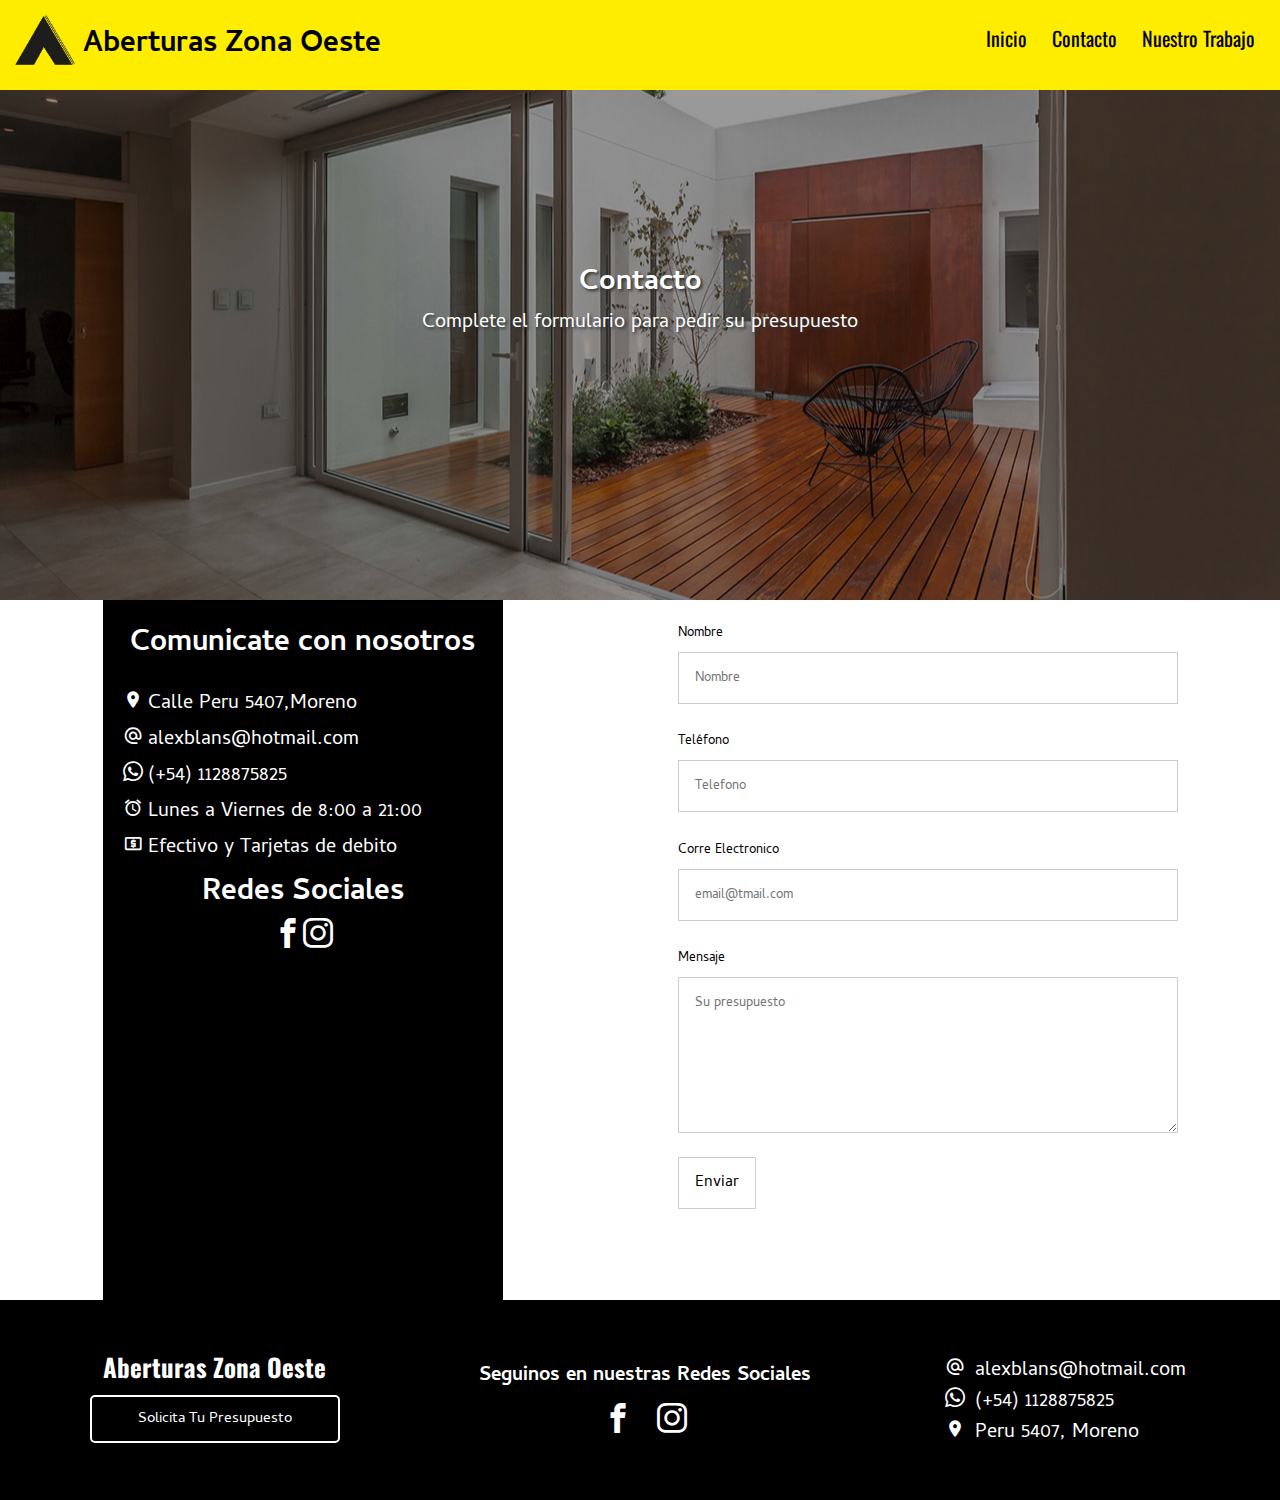
==== contacto.html @ d7ed2b97 "Add files via upload" ====
<!DOCTYPE html>
<html lang="es">

<head>
    <meta charset="UTF-8">
    <link rel="stylesheet" href="css/style.css">
    <link rel="stylesheet" href="css/icono1.css">
    <meta name="viewport" content="width=device-width, initial-scale=1.0">
    <title>Aberturas</title>
</head>

<body>
    <header class="header">
        <div class="contenedor menu">
            <div class="logo">
                <a href="">
                    <img src="img/logo2sin.png" alt="">
                    <h1><strong>Aberturas Zona Oeste</strong></h1>
                </a>

            </div>
            <div class="nav">
                <nav>
                    <a href="index.html">Inicio</a>
                    <a href="contacto.html">Contacto</a>
                    <a href="#">Nuestro Trabajo</a>
                </nav>
            </div>
        </div>
    </header>
    <section class=" banner">
        <div class="contenedor">
            <h2>Contacto</h2>
            <p>Complete el formulario para pedir su presupuesto</p>
        </div>
    </section>
    
    <section class="section section_contacto">
        <div class="contenedor contenedor_contacto">
            <div class="contacto">
                <h5>Comunicate con nosotros</h5>
                <ul>
                    <li class="icon-location_on"><a href="">Calle Peru 5407,Moreno</a></li>
                    <li class="icon-alternate_email"><a href="">alexblans@hotmail.com</a></li>
                    <li class="icon-whatsapp"><a href="">(+54) 1128875825</a></li>
                    <li class="icon-access_alarm"><span>Lunes a Viernes de 8:00 a 21:00</span></li>
                    <li class="icon-local_atm"><span>Efectivo y Tarjetas de debito</span></li>
                </ul>
                <div class="contenedor_redes">
                    <h5>Redes Sociales</h5>
                    <div class="redes">
                        <a href="#" class="icon-facebook"></a>
                        <a href="#" class="icon-instagram"></a>
                    </div>
                </div>
                <div class=""><iframe
                        src="https://www.google.com/maps/embed?pb=!1m18!1m12!1m3!1d3283.2172328992515!2d-58.791821384813176!3d-34.6239502804543!2m3!1f0!2f0!3f0!3m2!1i1024!2i768!4f13.1!3m3!1m2!1s0x95bc942e04dc6b07%3A0x7476371731aaed23!2sPer%C3%BA%205407%2C%20B1743BJM%20Moreno%2C%20Provincia%20de%20Buenos%20Aires!5e0!3m2!1ses!2sar!4v1594683663315!5m2!1ses!2sar"
                        width="400" height="316" frameborder="0" style="border:0;" allowfullscreen=""
                        aria-hidden="false" tabindex="0"></iframe></div>

            </div>
            <aside class="formulario">
                <div class="contendor_formulario">
                    <form id="fs-frm" name="simple-contact-form" accept-charset="utf-8"
                        action="https://formspree.io/YOUR_EMAIL_HERE" method="post">
                        <fieldset id="fs-frm-inputs">
                            <label for="full-name">Nombre</label>
                            <input type="text" name="name" id="full-name" placeholder="Nombre" required="">
                            <label class="label" for="tel">Teléfono</label>
                            <input class="input" type="tel" name="Telefono" placeholder="Telefono" id="tel">
                            <label for="email-address">Corre Electronico</label>
                            <input type="email" name="_replyto" id="email-address" placeholder="email@tmail.com"
                                required="">
                            <label for="message">Mensaje</label>
                            <textarea rows="5" name="message" id="message" placeholder="Su presupuesto"
                                required=""></textarea>
                            <input type="hidden" name="_subject" id="email-subject" value="Contact Form Submission">
                        </fieldset>
                        <input type="submit" value="Enviar">
                    </form>
                    <style>
                        /* reset */
                    </style>
                    <!-- <form class="formulario">
                    <label class="label" for="nombre">Nombre</label>
                    <input class="input" type="text" name="Nombre" placeholder="Nombre" id="nombre">
                        <label class="label" for="tel">Numero telefonico</label>
                        <input class="input" type="tel" name="Telefono" placeholder="Telefono" id="tel">
                            <label class="label" for="email">Correo Electronico</label>
                            <input class="input" type="email" name="Correo eletronico" placeholder="Correo eletronico" id="email">
                                <input class="boton" type="submit" value="Enviar">	
                </form> -->
                </div>
            </aside>
        </div>
    </section>
    <footer>
        <div class="contenedor">
            <div class="solicitatupresupuesto margen">
                <h2>Aberturas Zona Oeste</h2>
                <a href="#">Solicita Tu Presupuesto</a>
            </div>
            <div class="redes margen">
                <h4>Seguinos en nuestras Redes Sociales</h4>
                <div class="sociales">
                    <a href="#" class="icon-facebook"></a>
                    <a href="#" class="icon-instagram"></a>
                </div>
            </div>
            <div class="direcciones margen">
                <ul>
                    <li class="icon-alternate_email"><a href="">alexblans@hotmail.com</a></li>
                    <li class="icon-whatsapp"><a href="">(+54) 1128875825</a></li>
                    <li class="icon-location_on"><a href="">Peru 5407, Moreno</a></li>


                </ul>
            </div>

        </div>
    </footer>
</body>

</html>
---- css/style.css ----
@import url('https://fonts.googleapis.com/css2?family=Audiowide&family=Cambay&display=swap');
@import url('https://fonts.googleapis.com/css2?family=Oswald&display=swap');
@import url(header.css);
@import url(banner.css);
@import url(titulos.css);
@import url(cards.css);
@import url(scontacto.css);
@import url(footer.css);
@import url(contacto.css);
@import url(galeria.css);



*{
    margin: 0;
    padding: 0;
    box-sizing: border-box;
    font-family: 'Cambay', sans-serif;
    /* background: #f0f0f0; */
}
.contenedor{
    width: 1250px;
    margin: auto;
}
.section{
    text-align: center;
    width: 100%;

}
@media (max-width: 1250px){
    .section{
        flex-direction: column;
    }
    .contenedor{
        width: 1024px;

    }

}
@media (max-width: 1024px){
    .contenedor{
        width: 780px;


    }
    .banner img{
        overflow: hidden;

    }

}
@media (max-width: 780px){
    .contenedor{
        width: 470px;

    }
}

/* CAMBIOS ACÁ*/
@media (max-width: 780px){
    .contenedor{
        width: 100%;

    }

}
---- css/icono1.css ----
@font-face {
  font-family: 'icomoon';
  src:  url('fonts/icomoon.eot?8zme5m');
  src:  url('fonts/icomoon.eot?8zme5m#iefix') format('embedded-opentype'),
    url('fonts/icomoon.ttf?8zme5m') format('truetype'),
    url('fonts/icomoon.woff?8zme5m') format('woff'),
    url('fonts/icomoon.svg?8zme5m#icomoon') format('svg');
  font-weight: normal;
  font-style: normal;
  font-display: block;
}

[class^="icon-"], [class*=" icon-"] {
  /* use !important to prevent issues with browser extensions that change fonts */
  font-family: 'icomoon' !important;
  speak: never;
  font-style: normal;
  font-weight: normal;
  font-variant: normal;
  text-transform: none;
  line-height: 1;

  /* Better Font Rendering =========== */
  -webkit-font-smoothing: antialiased;
  -moz-osx-font-smoothing: grayscale;
}

.icon-whatsapp1:before {
  content: "\e900";
  color: #25d366;
}
.icon-snooze:before {
  content: "\e901";
}
.icon-call:before {
  content: "\e902";
}
.icon-email:before {
  content: "\e903";
}
.icon-location_on:before {
  content: "\e904";
}
.icon-stay_current_portrait:before {
  content: "\e905";
}
.icon-mail_outline:before {
  content: "\e906";
}
.icon-alternate_email:before {
  content: "\e907";
}
.icon-access_alarm:before {
  content: "\e908";
}
.icon-gps_fixed:before {
  content: "\e909";
}
.icon-local_atm:before {
  content: "\e90a";
}
.icon-arrow_back_ios:before {
  content: "\e90b";
}
.icon-arrow_forward_ios:before {
  content: "\e90c";
}
.icon-home:before {
  content: "\e90d";
}
.icon-facebook:before {
  content: "\ea90";
}
.icon-instagram:before {
  content: "\ea92";
}
.icon-whatsapp:before {
  content: "\ea93";
}
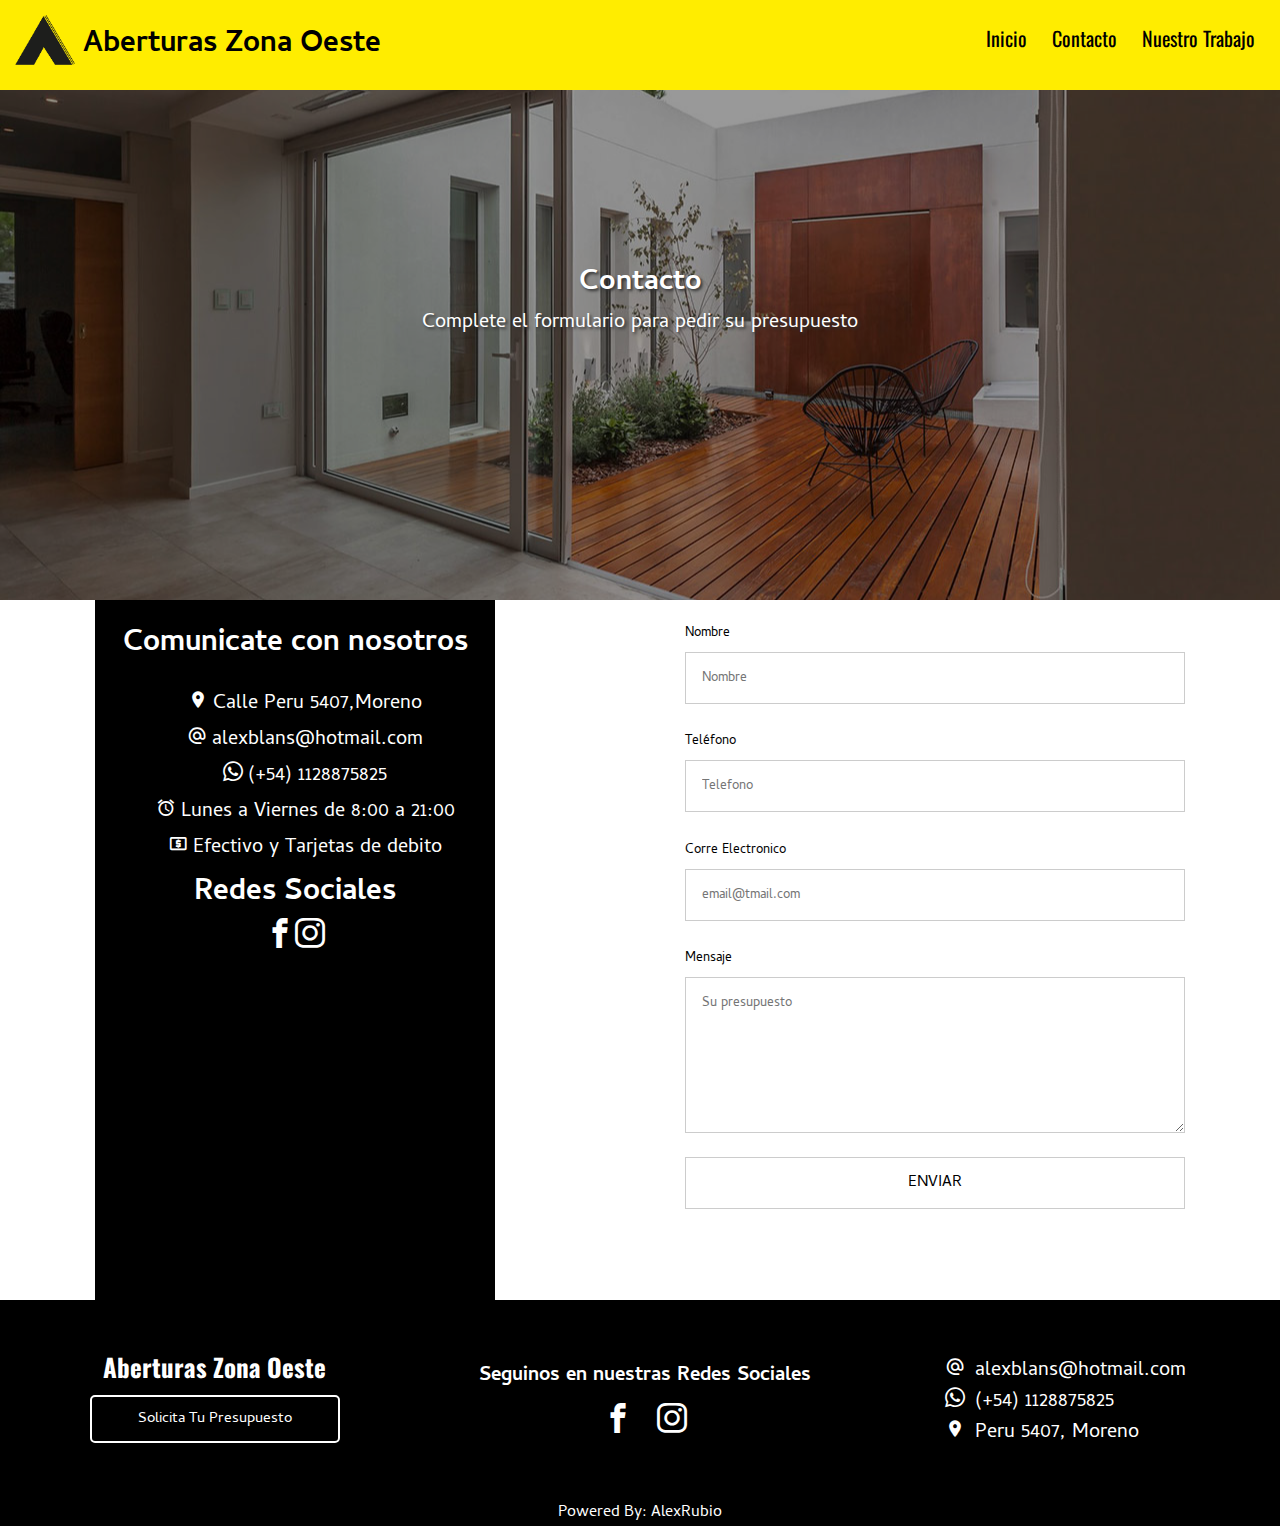
==== commit 73c18d16: "Add files via upload" ====
--- a/contacto.html
+++ b/contacto.html
@@ -10,6 +10,7 @@
 </head>
 
 <body>
+    <main>
     <header class="header">
         <div class="contenedor menu">
             <div class="logo">
@@ -36,7 +37,7 @@
     </section>
     
     <section class="section section_contacto">
-        <div class="contenedor contenedor_contacto">
+        <div class=" contenedor_contacto">
             <div class="contacto">
                 <h5>Comunicate con nosotros</h5>
                 <ul>
@@ -55,7 +56,7 @@
                 </div>
                 <div class=""><iframe
                         src="https://www.google.com/maps/embed?pb=!1m18!1m12!1m3!1d3283.2172328992515!2d-58.791821384813176!3d-34.6239502804543!2m3!1f0!2f0!3f0!3m2!1i1024!2i768!4f13.1!3m3!1m2!1s0x95bc942e04dc6b07%3A0x7476371731aaed23!2sPer%C3%BA%205407%2C%20B1743BJM%20Moreno%2C%20Provincia%20de%20Buenos%20Aires!5e0!3m2!1ses!2sar!4v1594683663315!5m2!1ses!2sar"
-                        width="400" height="316" frameborder="0" style="border:0;" allowfullscreen=""
+                        width="100%" height="317" frameborder="0" style="border:0;" allowfullscreen=""
                         aria-hidden="false" tabindex="0"></iframe></div>
 
             </div>
@@ -78,22 +79,11 @@
                         </fieldset>
                         <input type="submit" value="Enviar">
                     </form>
-                    <style>
-                        /* reset */
-                    </style>
-                    <!-- <form class="formulario">
-                    <label class="label" for="nombre">Nombre</label>
-                    <input class="input" type="text" name="Nombre" placeholder="Nombre" id="nombre">
-                        <label class="label" for="tel">Numero telefonico</label>
-                        <input class="input" type="tel" name="Telefono" placeholder="Telefono" id="tel">
-                            <label class="label" for="email">Correo Electronico</label>
-                            <input class="input" type="email" name="Correo eletronico" placeholder="Correo eletronico" id="email">
-                                <input class="boton" type="submit" value="Enviar">	
-                </form> -->
                 </div>
             </aside>
         </div>
     </section>
+</main>
     <footer>
         <div class="contenedor">
             <div class="solicitatupresupuesto margen">
@@ -112,12 +102,10 @@
                     <li class="icon-alternate_email"><a href="">alexblans@hotmail.com</a></li>
                     <li class="icon-whatsapp"><a href="">(+54) 1128875825</a></li>
                     <li class="icon-location_on"><a href="">Peru 5407, Moreno</a></li>
-
-
                 </ul>
             </div>
-
         </div>
+        <p>Powered By: <a href="index.html" target="_blank" rel="noopener noreferrer">AlexRubio</a></p>
     </footer>
 </body>
 
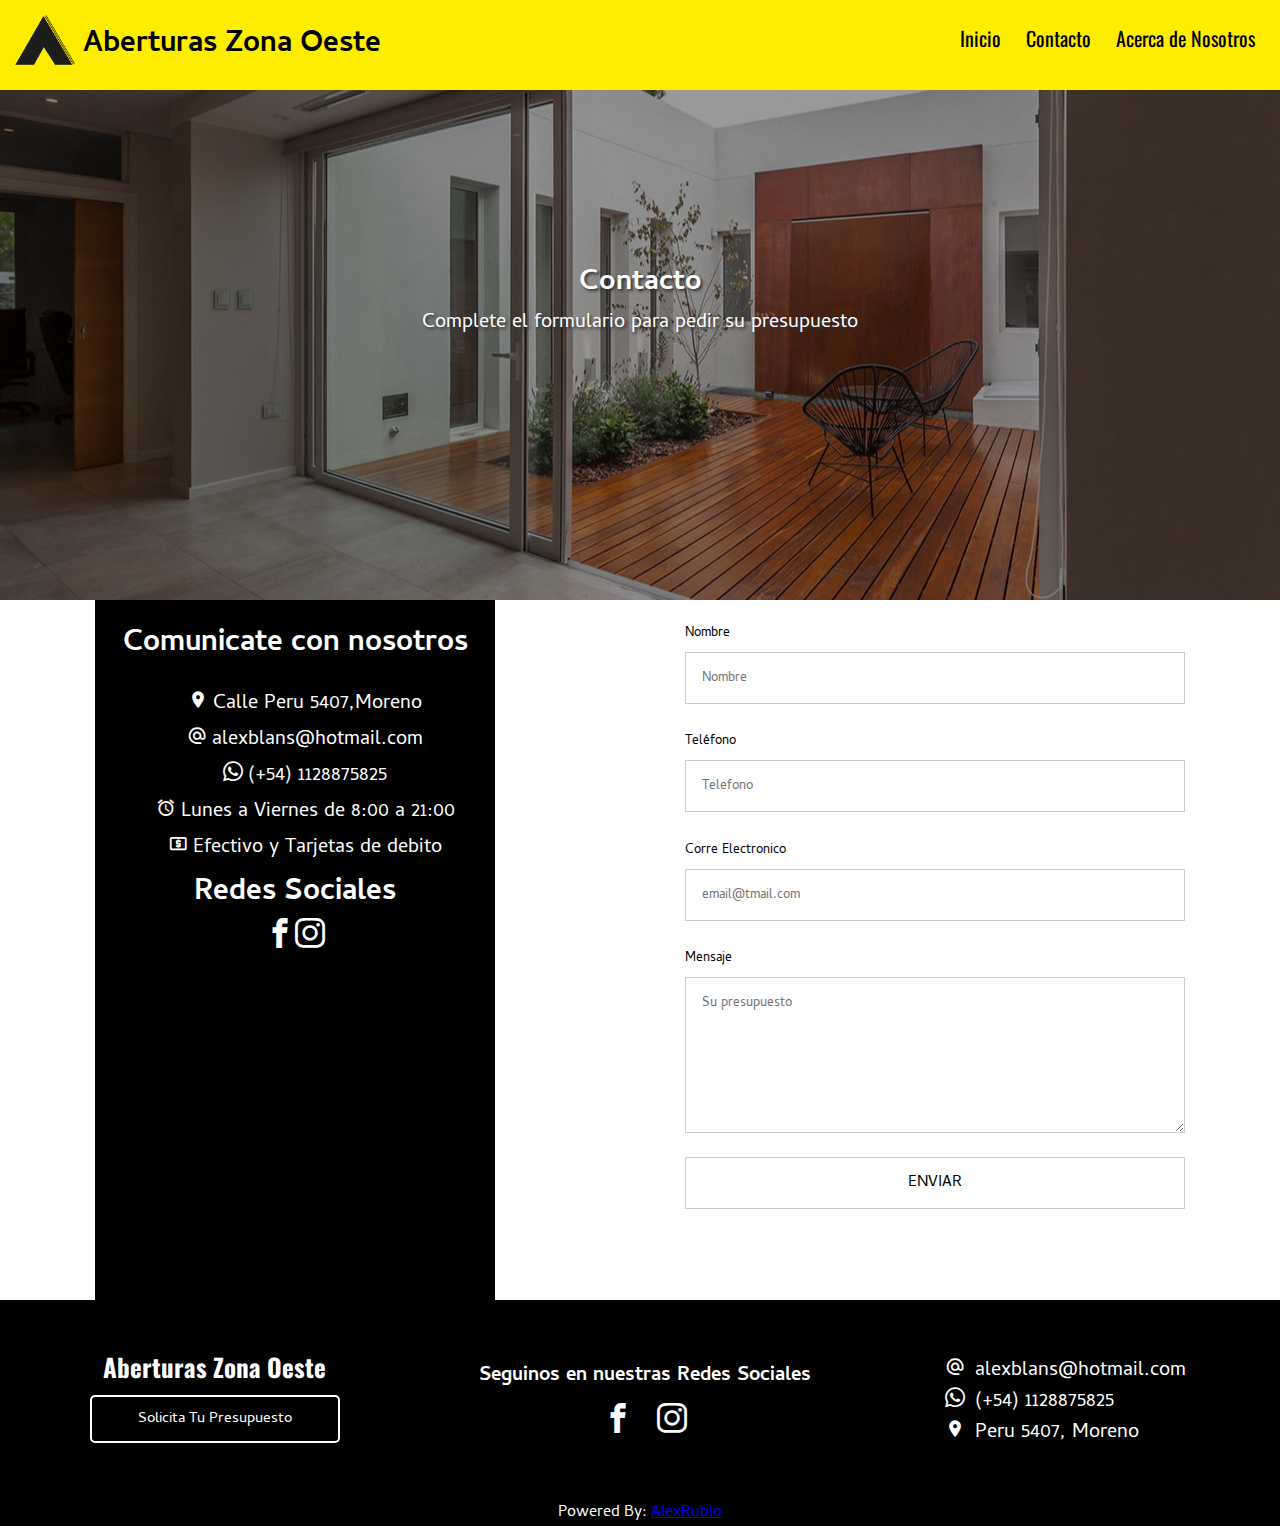
==== commit bcc72b87: "Add files via upload" ====
--- a/contacto.html
+++ b/contacto.html
@@ -6,7 +6,8 @@
     <link rel="stylesheet" href="css/style.css">
     <link rel="stylesheet" href="css/icono1.css">
     <meta name="viewport" content="width=device-width, initial-scale=1.0">
-    <title>Aberturas</title>
+    <link rel="icon" href="img/logo2.png" type="image/x-icon">
+    <title>Aberturas Zona Oeste</title>
 </head>
 
 <body>
@@ -24,7 +25,7 @@
                 <nav>
                     <a href="index.html">Inicio</a>
                     <a href="contacto.html">Contacto</a>
-                    <a href="#">Nuestro Trabajo</a>
+                    <a href="nosotros.html">Acerca de Nosotros</a>
                 </nav>
             </div>
         </div>
@@ -56,7 +57,7 @@
                 </div>
                 <div class=""><iframe
                         src="https://www.google.com/maps/embed?pb=!1m18!1m12!1m3!1d3283.2172328992515!2d-58.791821384813176!3d-34.6239502804543!2m3!1f0!2f0!3f0!3m2!1i1024!2i768!4f13.1!3m3!1m2!1s0x95bc942e04dc6b07%3A0x7476371731aaed23!2sPer%C3%BA%205407%2C%20B1743BJM%20Moreno%2C%20Provincia%20de%20Buenos%20Aires!5e0!3m2!1ses!2sar!4v1594683663315!5m2!1ses!2sar"
-                        width="100%" height="317" frameborder="0" style="border:0;" allowfullscreen=""
+                        width="100%" height="311px" frameborder="0" style="border:0;" allowfullscreen=""
                         aria-hidden="false" tabindex="0"></iframe></div>
 
             </div>
--- a/css/style.css
+++ b/css/style.css
@@ -9,6 +9,8 @@
 @import url(footer.css);
 @import url(contacto.css);
 @import url(galeria.css);
+@import url(nosotros.css);
+
 
 
 
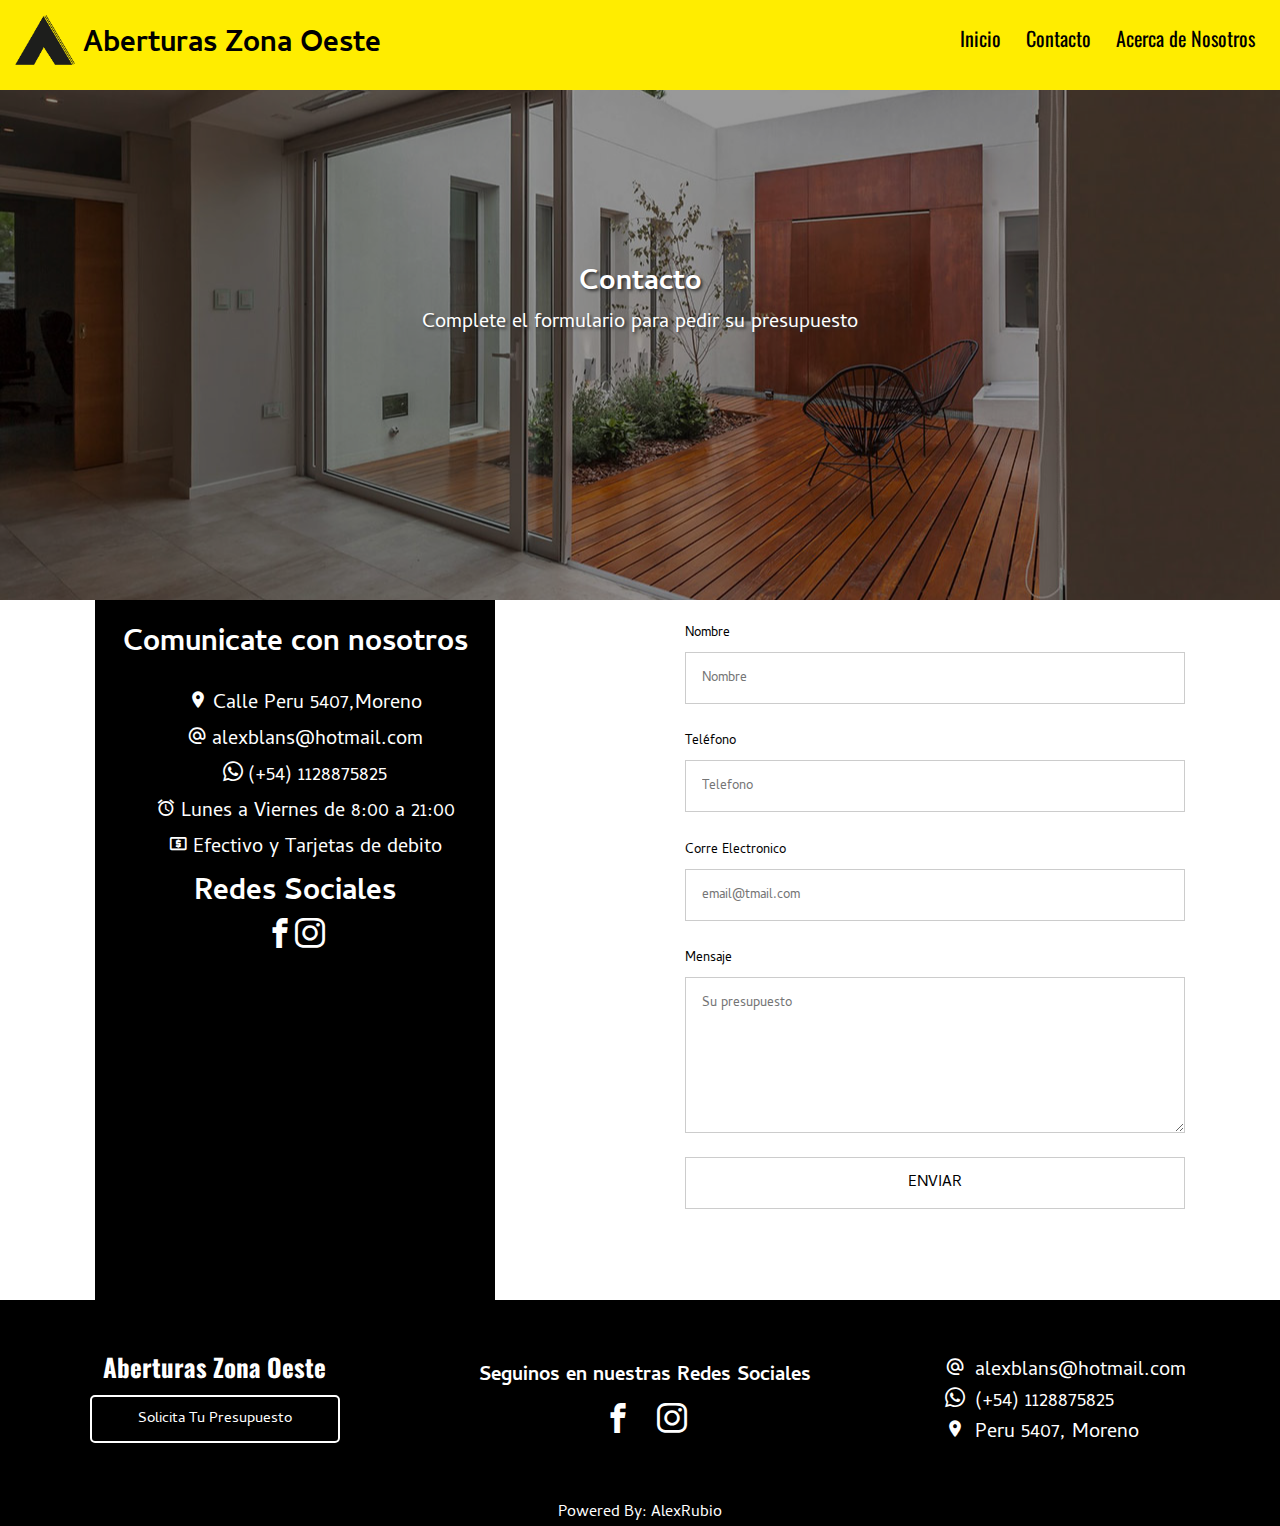
==== commit 564a80be: "Add files via upload" ====
--- a/contacto.html
+++ b/contacto.html
@@ -15,7 +15,7 @@
     <header class="header">
         <div class="contenedor menu">
             <div class="logo">
-                <a href="">
+                <a href="index.html">
                     <img src="img/logo2sin.png" alt="">
                     <h1><strong>Aberturas Zona Oeste</strong></h1>
                 </a>
@@ -64,7 +64,7 @@
             <aside class="formulario">
                 <div class="contendor_formulario">
                     <form id="fs-frm" name="simple-contact-form" accept-charset="utf-8"
-                        action="https://formspree.io/YOUR_EMAIL_HERE" method="post">
+                        action="https://formspree.io/alexblans@hotmail.com" method="post">
                         <fieldset id="fs-frm-inputs">
                             <label for="full-name">Nombre</label>
                             <input type="text" name="name" id="full-name" placeholder="Nombre" required="">
